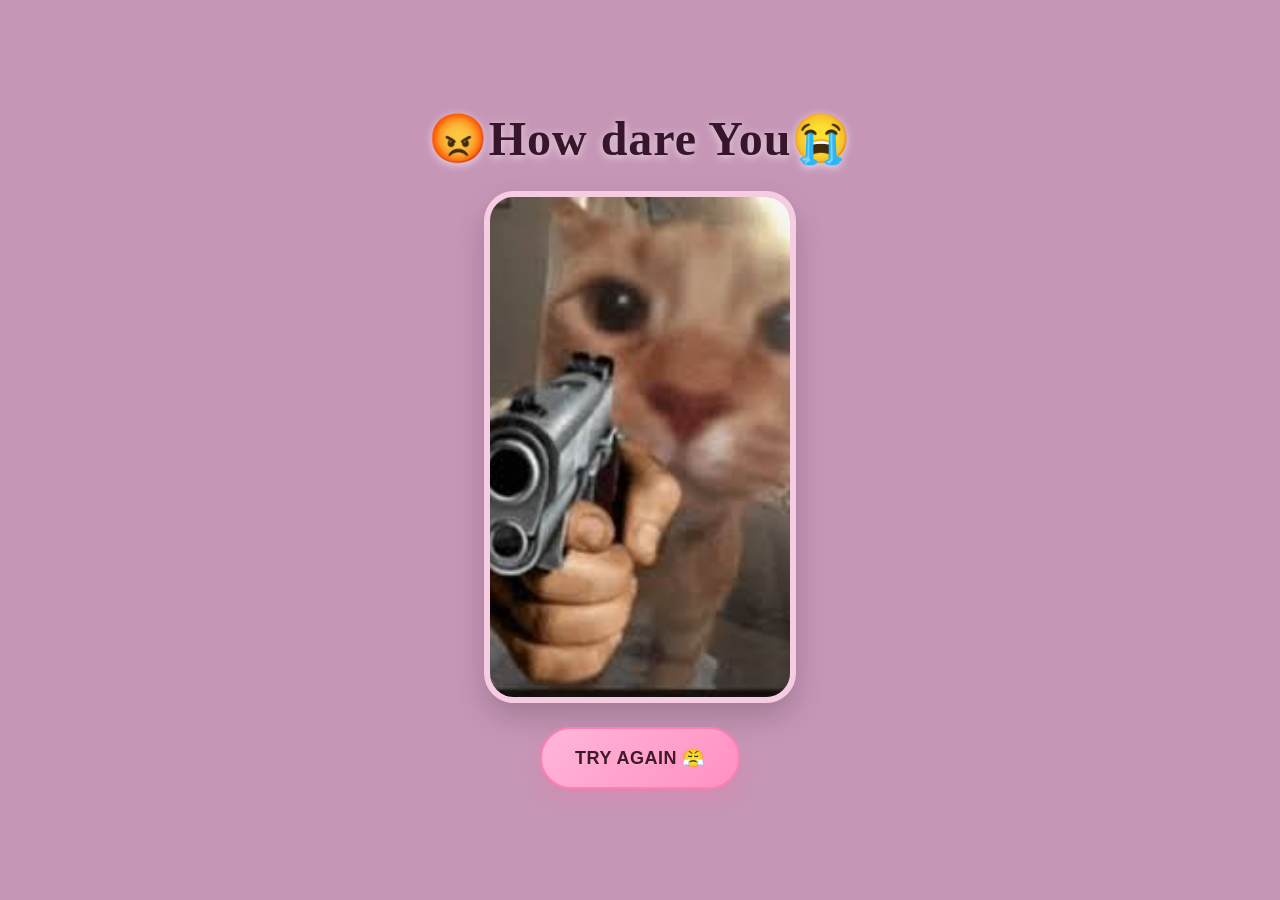
==== no.html @ e1a41efb "Initial commit: Birthday website with photo gallery and note page" ====
<!DOCTYPE html>
<html>
<head>
    <meta charset="UTF-8">
    <meta name="viewport" content="width=device-width, initial-scale=1.0">
    <title>it's your B-day</title>
    <link rel="stylesheet" href="no.css">
</head>
<body>
    <div class="container">
        <h1>😡How dare You😭</h1>
        <img src="5.jpg" alt="Birthday Image">
        <a href="page2.html"><button>TRY AGAIN 😤</button></a>
        
    </div>
</body>
</html>
---- no.css ----
body {
  display: flex;
  justify-content: center;
  align-items: center;
  min-height: 100vh;
  margin: 0;
  background-color: rgb(198, 150, 183);
}

.container {
  display: flex;
  flex-direction: column;
  align-items: center;
  gap: 24px;
  padding: 32px 16px;
}

h1 {
  color: #37162b;
  font-size: 48px;
  font-family: Pacifico, cursive;
  margin: 0;
  text-align: center;
  text-shadow: 0 2px 8px rgba(255, 255, 255, 0.65);
  letter-spacing: 1px;
  padding: 0 16px;
}
img {
  width: 300px;
  height: 500px;
  display: block;
  margin: 0;
  border-radius: 30px;
  object-fit: cover;
  box-shadow: 0 14px 30px rgba(0, 0, 0, 0.18);
  border: 6px solid rgba(255, 214, 236, 0.85);
}

button {
  display: inline-block;
  padding: 18px 24px;
  background: linear-gradient(135deg, #ffb6d9 0%, #ff90c1 100%);
  color: #3f1a2b;
  text-decoration: none;
  border: 2px solid #ff7fb2;
  border-radius: 999px;
  box-shadow: 0 10px 20px rgba(255, 107, 160, 0.25);
  font-size: 18px;
  font-weight: 700;
  letter-spacing: 0.5px;
  cursor: pointer;
  transition: transform 0.2s ease, box-shadow 0.2s ease, background 0.2s ease;
  margin: 0;
  width: 200px;
}

button:hover {
  transform: translateY(-2px);
  box-shadow: 0 14px 24px rgba(255, 107, 160, 0.35);
  background: linear-gradient(135deg, #ff90c1 0%, #ffb6d9 100%);
}

button:active {
  transform: translateY(0);
  box-shadow: 0 8px 16px rgba(255, 107, 160, 0.2);
}

@media (max-width: 520px) {
  .container {
    padding: 24px 14px;
    gap: 18px;
  }

  h1 {
    font-size: 34px;
    padding: 0 10px;
    letter-spacing: 0.5px;
  }

  img {
    width: 100%;
    max-width: 360px;
    height: auto;
    border-width: 5px;
  }

  button {
    width: 100%;
    max-width: 260px;
    font-size: 16px;
    padding: 16px 22px;
  }
}
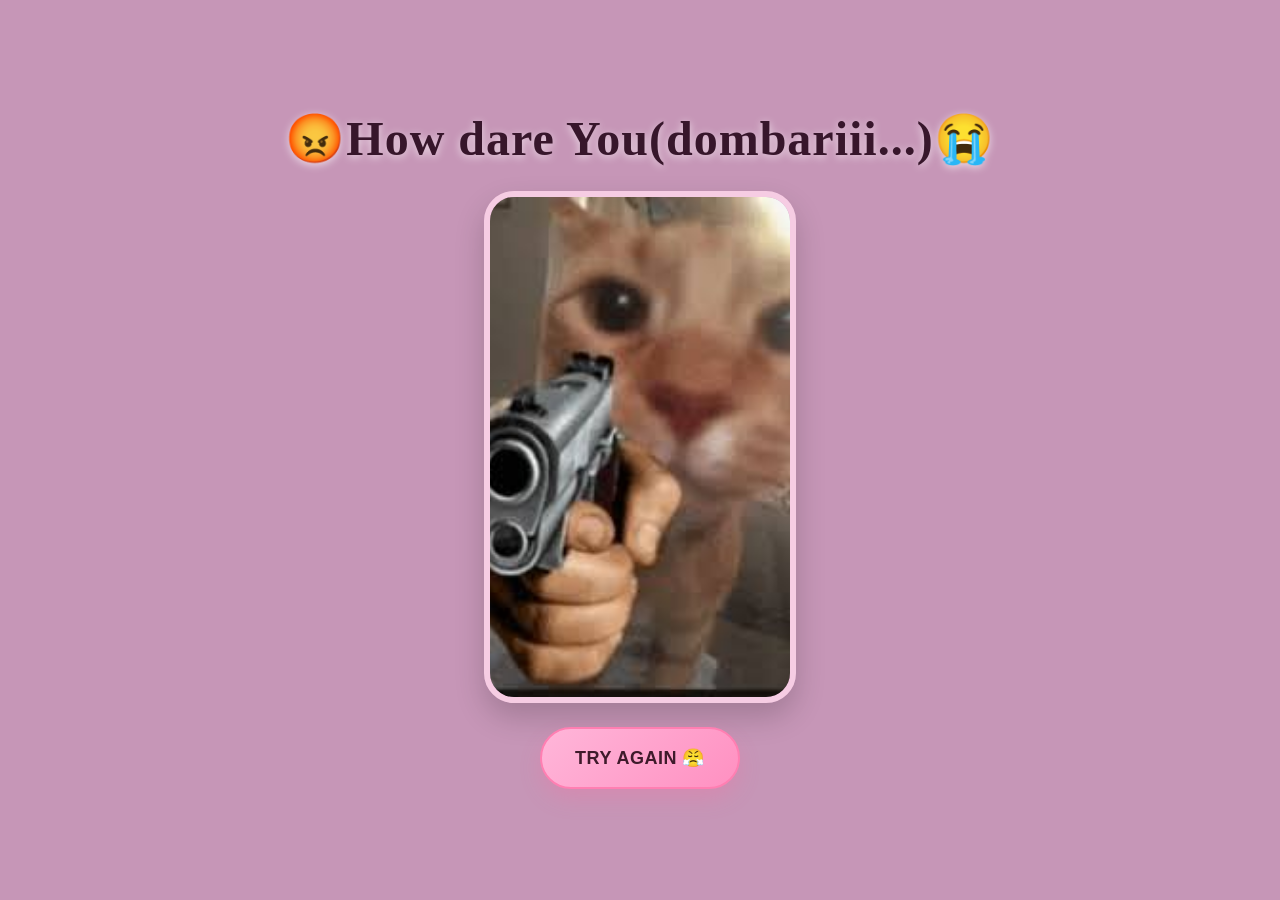
==== commit c590fbe3: "update for deploy" ====
--- a/no.html
+++ b/no.html
@@ -8,7 +8,7 @@
 </head>
 <body>
     <div class="container">
-        <h1>😡How dare You😭</h1>
+        <h1>😡How dare You(dombariii...)😭</h1>
         <img src="5.jpg" alt="Birthday Image">
         <a href="page2.html"><button>TRY AGAIN 😤</button></a>
         
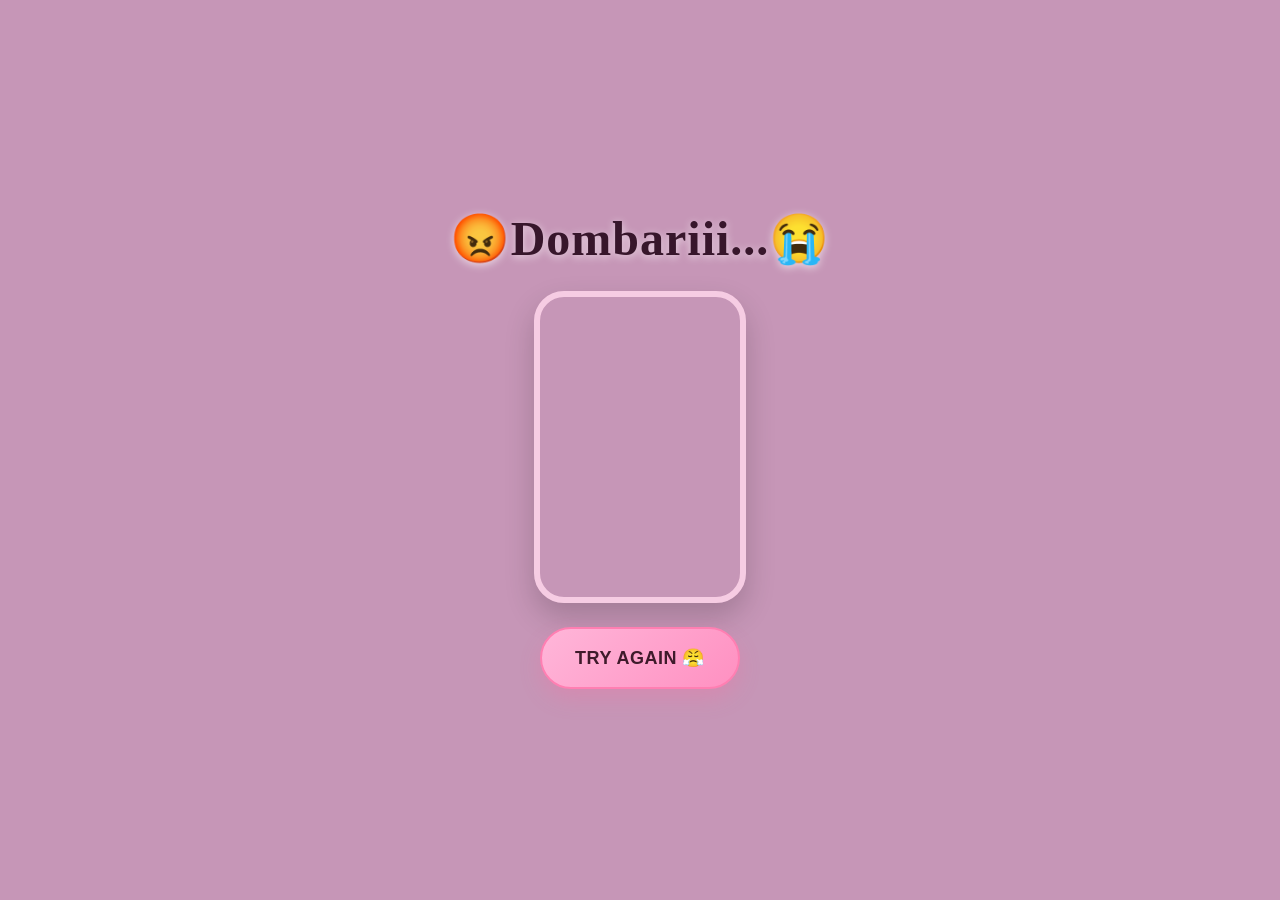
==== commit 229fa4d4: "update for deploy" ====
--- a/no.html
+++ b/no.html
@@ -8,9 +8,9 @@
 </head>
 <body>
     <div class="container">
-        <h1>😡How dare You(dombariii...)😭</h1>
-        <img src="5.jpg" alt="Birthday Image">
-        <a href="page2.html"><button>TRY AGAIN 😤</button></a>
+        <h1>😡Dombariii...😭</h1>
+        <video src="2.gif.mp4" autoplay muted loop playsinline aria-label="Birthday animation"></video>
+      <a href="page2.html"><button>TRY AGAIN 😤</button></a>
         
     </div>
 </body>
--- a/no.css
+++ b/no.css
@@ -25,9 +25,9 @@
   letter-spacing: 1px;
   padding: 0 16px;
 }
-img {
-  width: 300px;
-  height: 500px;
+video {
+  width: 200px;
+  height: 300px;
   display: block;
   margin: 0;
   border-radius: 30px;
@@ -77,7 +77,7 @@
     letter-spacing: 0.5px;
   }
 
-  img {
+  video {
     width: 100%;
     max-width: 360px;
     height: auto;
